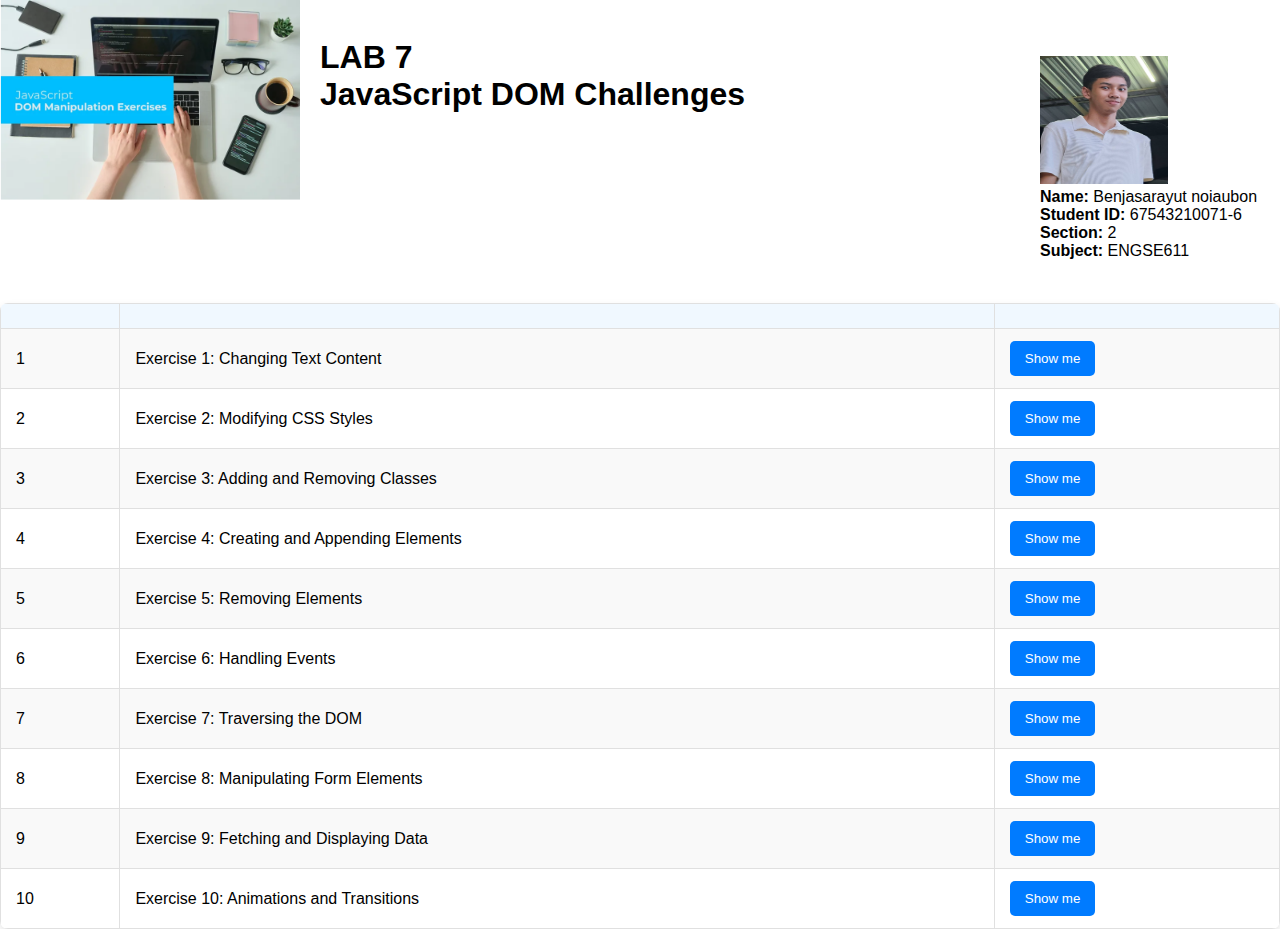
==== Lab 7/Homepage/index.html @ 891a0874 "js" ====
<!DOCTYPE html>
<html lang="en">
<head>
    <meta charset="UTF-8">
    <meta name="viewport" content="width=device-width, initial-scale=1.0">
    <title>LAB7 - JavaScript DOM Challenges</title>
    <link rel="stylesheet" href="style.css">
   
</head>
<body>
    <div class="sidebar">
        <nav>
            <ul>
                <img src="49933.jpg" alt="ME" style="width: 128px;height: 128px;"> <br>
                <strong>Name:</strong> Benjasarayut noiaubon <br>
                <strong>Student ID:</strong> 67543210071-6 <br>
                <strong>Section:</strong> 2<br>
                <strong>Subject:</strong> ENGSE611</p>
            </ul>
        </nav>
        <br>
        <br>
    </div>
    <div class="container">
        <img class="" src="DOMMANIPULATE.png" alt="JavaScript DOM Manipulation Exercise" width="300" align="left"
            style="margin-right: 20px;">
        <br>
    
        <h1>
            LAB 7
            <br>
            JavaScript DOM Challenges
        </h1>
    <table>
        <tr>
            <th> </th>
            <th> </th>  
            <th> </th>
        </tr>
        <tr>
            <td>1</td>
            <td>Exercise 1: Changing Text Content</td>
            <td>
                <a href="/Lab 7/Exercise/Exercise1/changing01.html"target="_blank">
                    <button>Show me</button>
                </a>
            </td>
        </tr>
        <tr>
            <td>2</td>
            <td>Exercise 2: Modifying CSS Styles</td>
            <td>
                <a href="/Lab 7/Exercise/Exercise2/modifying02.html"target="_blank">
                    <button>Show me</button>
                </a>
            </td>
        </tr>
        <tr>
            <td>3</td>
            <td>Exercise 3: Adding and Removing Classes</td>
            <td>
                <a href="/Lab 7/Exercise/Exercise3/adding03.html" target="_blank">
                    <button>Show me</button>
                </a>
            </td>
        </tr>
        <tr>
            <td>4</td>
            <td>Exercise 4: Creating and Appending Elements</td>
            <td>
                <a href="/Lab 7/Exercise/Exercise4/create04.html" target="_blank">
                    <button>Show me</button>
                </a>
            </td>
        </tr>
        <tr>
            <td>5</td>
            <td>Exercise 5: Removing Elements</td>
            <td>
                <a href="/Lab 7/Exercise/Exercise5/remove05.html" target="_blank">
                    <button>Show me</button>
                </a>
            </td>
        </tr>
        <tr>
            <td>6</td>
            <td>Exercise 6: Handling Events</td>
            <td>
                <a href="/Lab 7/Exercise/Exercise6/handding06.html" target="_blank">
                    <button>Show me</button>
                </a>
            </td>
        </tr>
        <tr>
            <td>7</td>
            <td>Exercise 7: Traversing the DOM</td>
            <td>
                <a href="/Lab 7/Exercise/Exercise7/traversing07.html" target="_blank">
                    <button>Show me</button>
                </a>
            </td>
        </tr>
        <tr>
            <td>8</td>
            <td>Exercise 8: Manipulating Form Elements</td>
            <td>
                <a href="/Lab 7/Exercise/Exercise8/manipula08.html" target="_blank">
                    <button>Show me</button>
                </a>
            </td>
        </tr>
        <tr>
            <td>9</td>
            <td>Exercise 9: Fetching and Displaying Data</td>
            <td>
                <a href="/Lab 7/Exercise/Exercise9/fetching09.html" target="_blank">
                    <button>Show me</button>
                </a>
            </td>
        </tr>
        <tr>
            <td>10</td>
            <td>Exercise 10: Animations and Transitions</td>
            <td>
                <a href="/Lab 7/Exercise/Exercise10/animation10.html" target="_blank">
                    <button>Show me</button>
                </a>
            </td>
        </tr>
    </table>

    <script>
        function openExercise(num) {
            window.open(`exercise${num}.html`, '_blank');
        }
    </script>

</body>
</html>
---- Lab 7/Homepage/style.css ----
body {
  font-family: "Segoe UI", Tahoma, Geneva, Verdana, sans-serif;
  margin: 0;
  padding: 0;
}

.content {
  flex-grow: 1;
  padding: 20px;
  padding-right: 250px;
  /* เว้นที่ว่างสำหรับ sidebar */
}

table {
  width: 100%;
  border-collapse: collapse;
  margin-top: 190px; /* เพิ่ม margin-top เพื่อเลื่อนตารางลงมา */
  box-shadow: 0 4px 8px rgba(0, 0, 0, 0.1);
  border-radius: 8px;
  overflow: hidden;
}

th,
td {
  border: 1px solid #e0e0e0;
  padding: 12px 15px;
  text-align: left;
}

th {
  background-color: #f0f8ff;
  font-weight: 600;
}

tr:nth-child(even) {
  background-color: #f9f9f9;
}

button {
  padding: 10px 15px;
  cursor: pointer;
  background-color: #007bff;
  color: white;
  border: none;
  border-radius: 5px;
  transition: background-color 0.3s ease;
}

button:hover {
  background-color: #0056b3;
}

.sidebar {
  position: absolute;
  right: 0;
  top: 0;
  width: 300px;
  height: 100vh;
  padding-top: 20px;
  text-align: left;
}

.sidebar nav {
  display: flex;
  flex-direction: column;
  gap: 15px;
  padding: 20px;
}

.sidebar a {
  text-decoration: none;
  color: #333;
  padding: 10px 15px;
  border-radius: 5px;
  transition: background-color 0.3s ease;
}

.sidebar a:hover {
  background-color: #e0e0e0;
}
.container .header-content {
  display: flex;
  align-items: center;
}

.container .header-content img {
  margin-right: 20px;
}

.image {
  width: 80%;
  cursor: pointer;
  transition: transform 0.3s ease-in-out;
  border-radius: 8px;
  display: block;
  margin: 200px auto;
  margin-top: 30px; /* เพิ่ม margin-top เพื่อเพิ่มระยะห่าง */
}

.image:hover {
  transform: scale(1.05);
}

.image.azoom {
  width: 100%;
}

/* Responsive Design */
@media (max-width: 768px) {
  .sidebar {
    width: 100%;
    height: auto;
    padding: 10px;
  }

  .content {
    padding: 10px;
    padding-right: 10px;
  }

  .sidebar nav {
    flex-direction: row;
    justify-content: space-around;
    padding: 10px 0;
  }
}
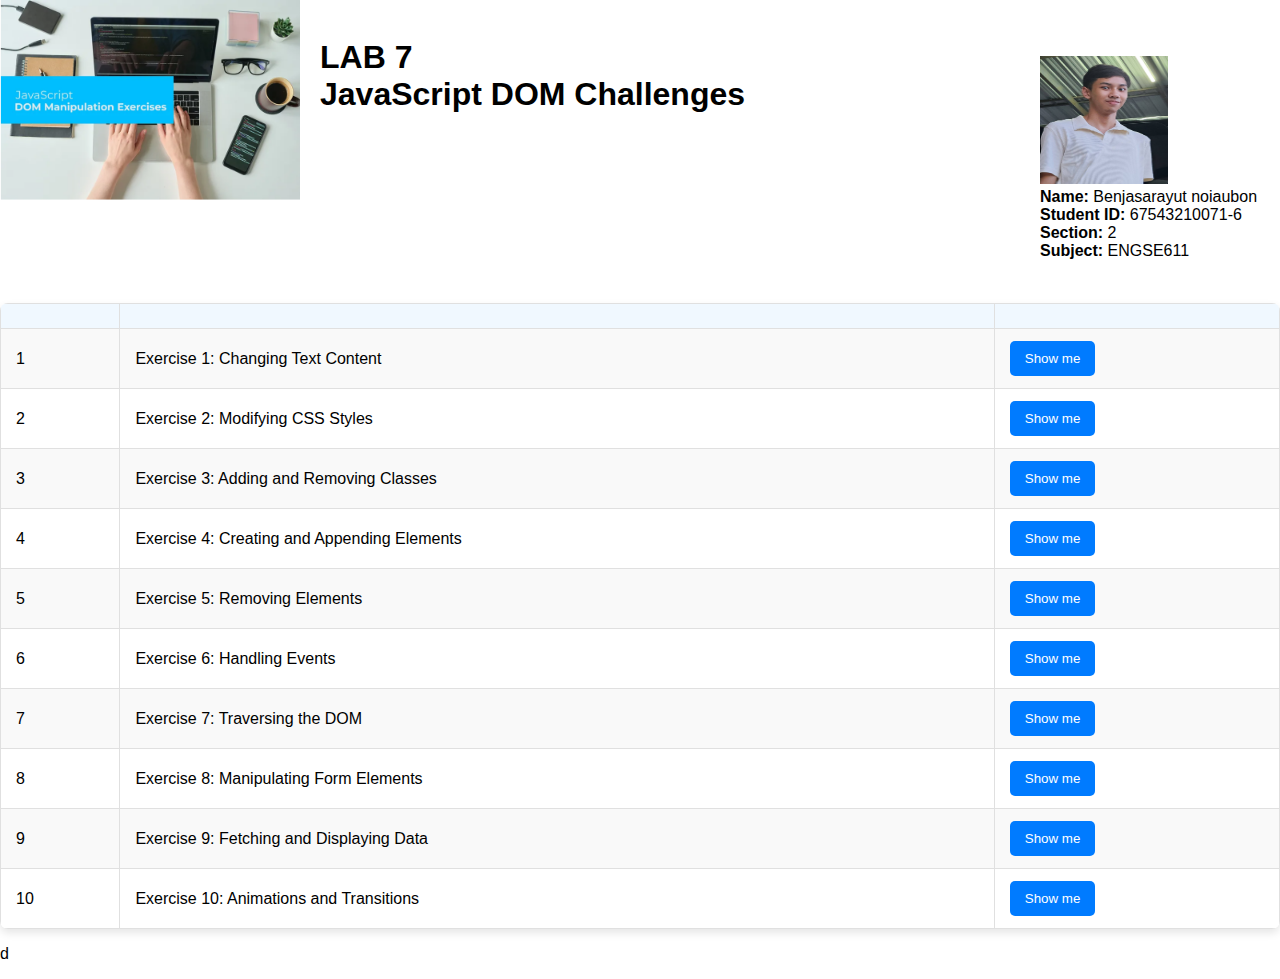
==== commit 2a3ced06: "js" ====
--- a/Lab 7/Homepage/index.html
+++ b/Lab 7/Homepage/index.html
@@ -134,6 +134,6 @@
             window.open(`exercise${num}.html`, '_blank');
         }
     </script>
-
+    <p>d</p>
 </body>
 </html>
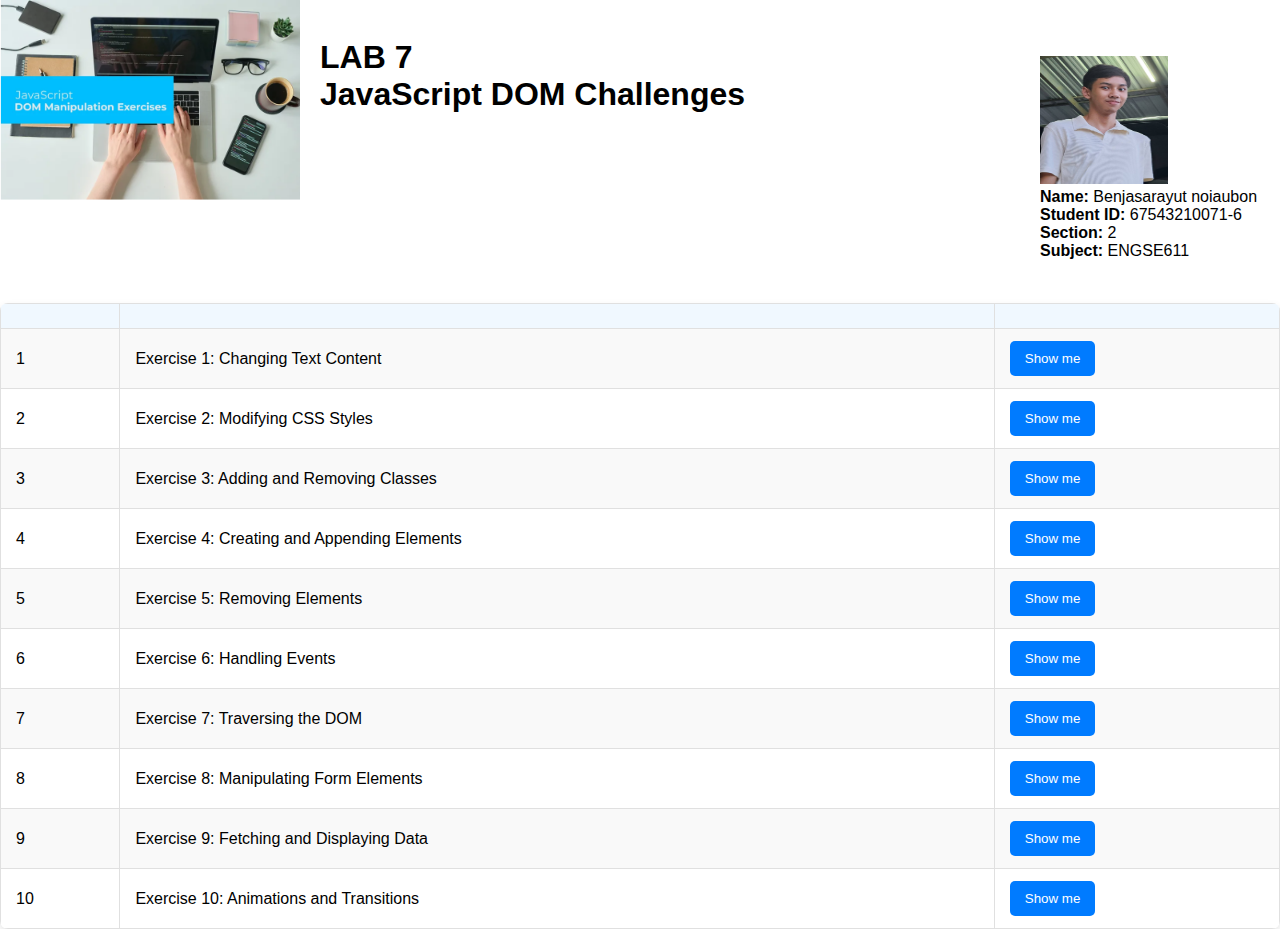
==== commit 97255eb4: "js" ====
--- a/Lab 7/Homepage/index.html
+++ b/Lab 7/Homepage/index.html
@@ -134,6 +134,6 @@
             window.open(`exercise${num}.html`, '_blank');
         }
     </script>
-    <p>d</p>
+    
 </body>
 </html>
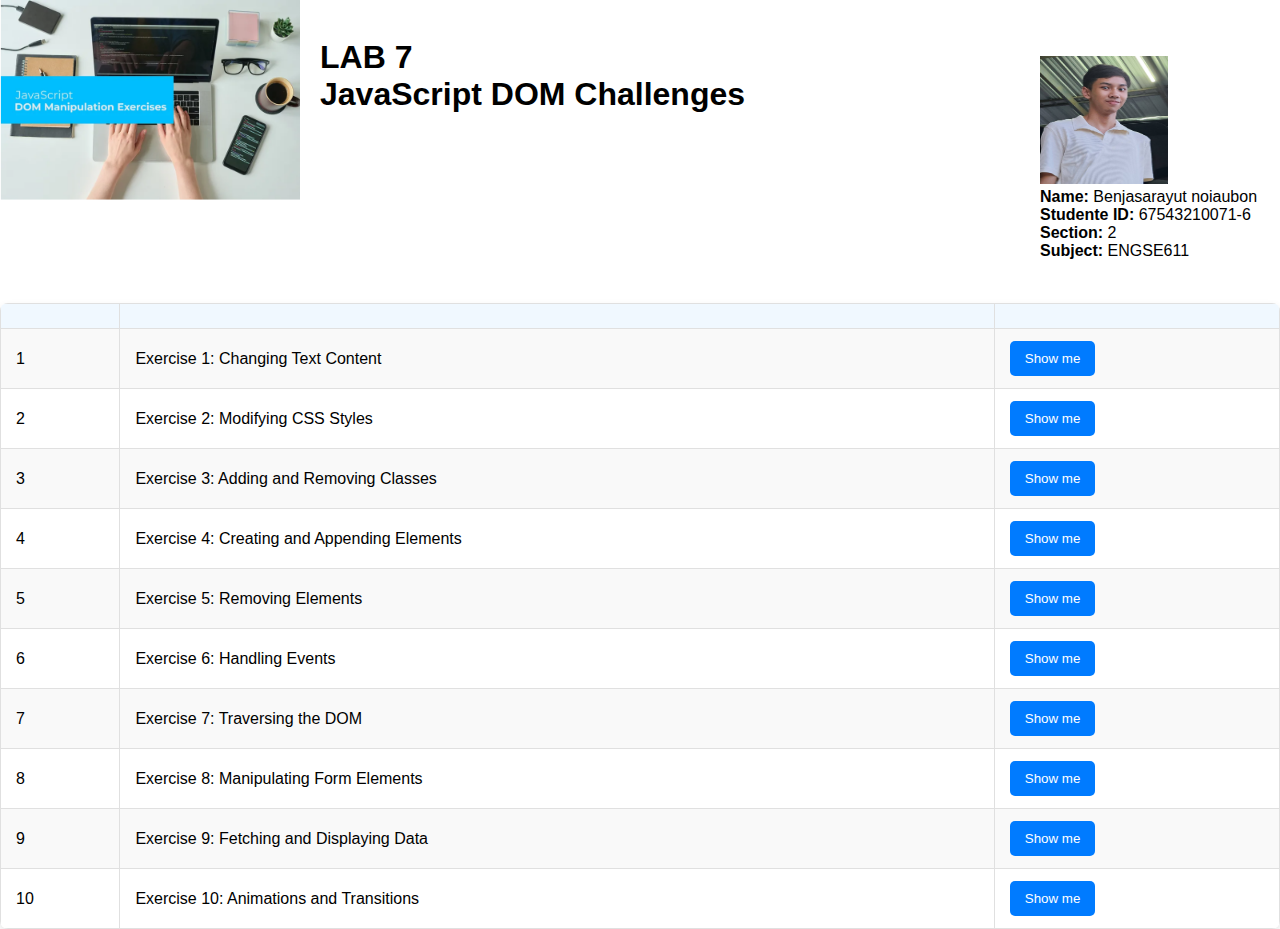
==== commit 2e693234: "Update index.html" ====
--- a/Lab 7/Homepage/index.html
+++ b/Lab 7/Homepage/index.html
@@ -13,7 +13,7 @@
             <ul>
                 <img src="49933.jpg" alt="ME" style="width: 128px;height: 128px;"> <br>
                 <strong>Name:</strong> Benjasarayut noiaubon <br>
-                <strong>Student ID:</strong> 67543210071-6 <br>
+                <strong>Studente ID:</strong> 67543210071-6 <br>
                 <strong>Section:</strong> 2<br>
                 <strong>Subject:</strong> ENGSE611</p>
             </ul>
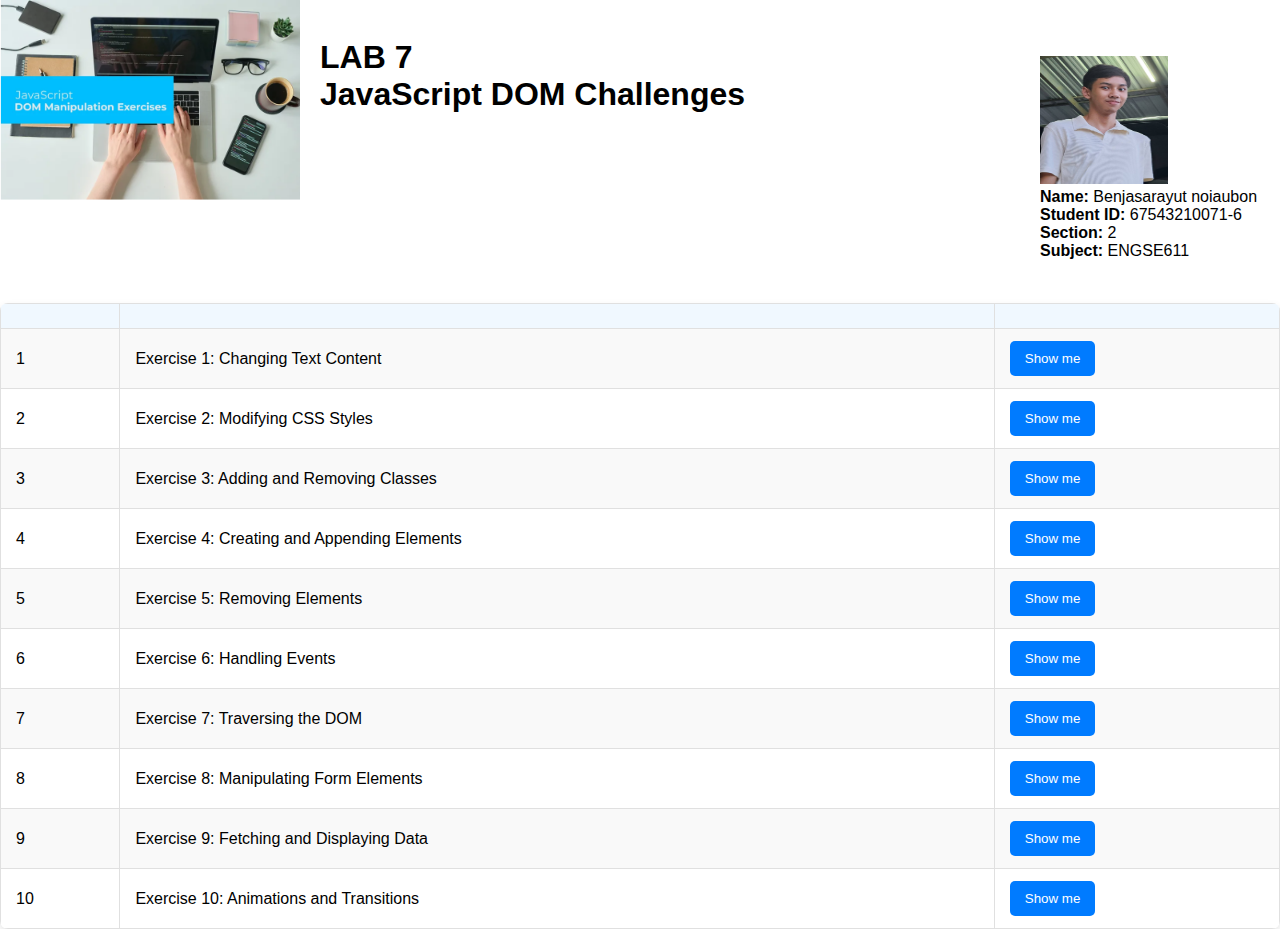
==== commit dcfc4ea3: "Update index.html" ====
--- a/Lab 7/Homepage/index.html
+++ b/Lab 7/Homepage/index.html
@@ -13,7 +13,7 @@
             <ul>
                 <img src="49933.jpg" alt="ME" style="width: 128px;height: 128px;"> <br>
                 <strong>Name:</strong> Benjasarayut noiaubon <br>
-                <strong>Studente ID:</strong> 67543210071-6 <br>
+                <strong>Student ID:</strong> 67543210071-6 <br>
                 <strong>Section:</strong> 2<br>
                 <strong>Subject:</strong> ENGSE611</p>
             </ul>
